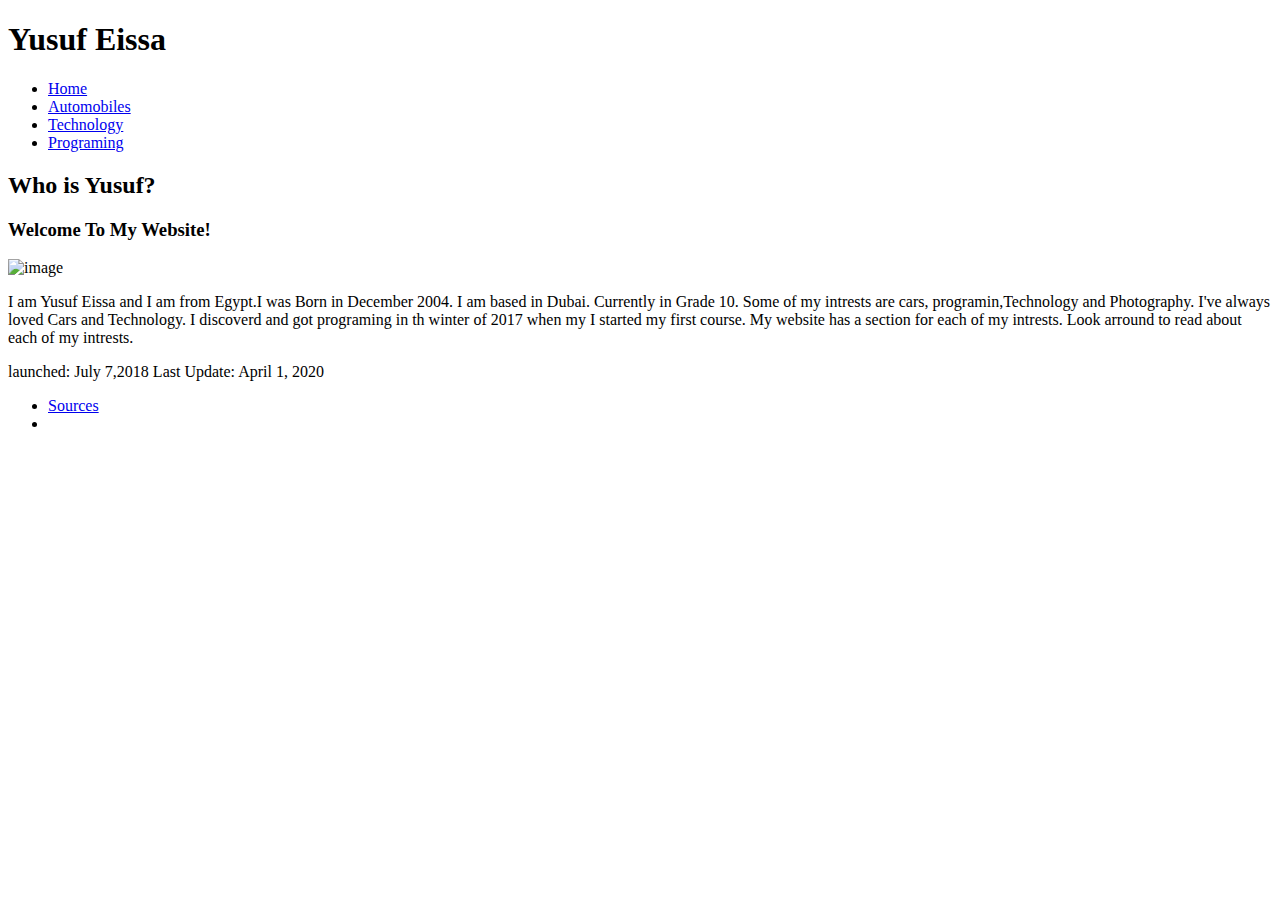
==== index.html @ c05bcb39 "Update index.html" ====
<!DOCTYPE html>
<html lang="en">
  <head>
    <meta charset="UTF-8">
    <link rel="stylesheet" type="text/css" href="style.css">
    <title>Yusuf Eissa</title>
  </head>
<body>
    <div class="Title"> <h1>Yusuf Eissa</h1> </div>

    <div class="Menu">
       <ul>
       <li><a href="index.html">Home</a></li>
       <li><a href="cars.html">Automobiles</a></li>
       <li><a href="technology.html">Technology</a></li>
       <li><a href="Programing.html">Programing</a></li>
     </ul> </div>
      <div class="body">
      <div class="content">
      <h2 class="pagehead"> Who is Yusuf?</h2>
      <h3 class="subhead">Welcome To My Website!</h3>
      <div class="Box2">
      <div class= "image"><img src="Images/Me.jpg" alt="image" ></div>
      <div class="text">
      <p>
      I am Yusuf Eissa and I am from Egypt.I was Born in December 2004. I am based in Dubai. Currently in Grade 10.
      Some of my intrests are cars, programin,Technology and Photography. I've always loved
      Cars and Technology. I discoverd and got programing in th winter of 2017 when my I started my first course.
      My website has a section for each of my intrests. Look arround to read about each of my intrests.
     </p>
     </div>
     </div>
     </div>
     </div>
     <footer class="footer">
       launched: July 7,2018
       Last Update: April 1, 2020
       <div class="Menu">
       <ul>
         <li><a href="Sources.html">Sources</a><li>
         </ul>
       </div>
     </footer>
</body>
</html>
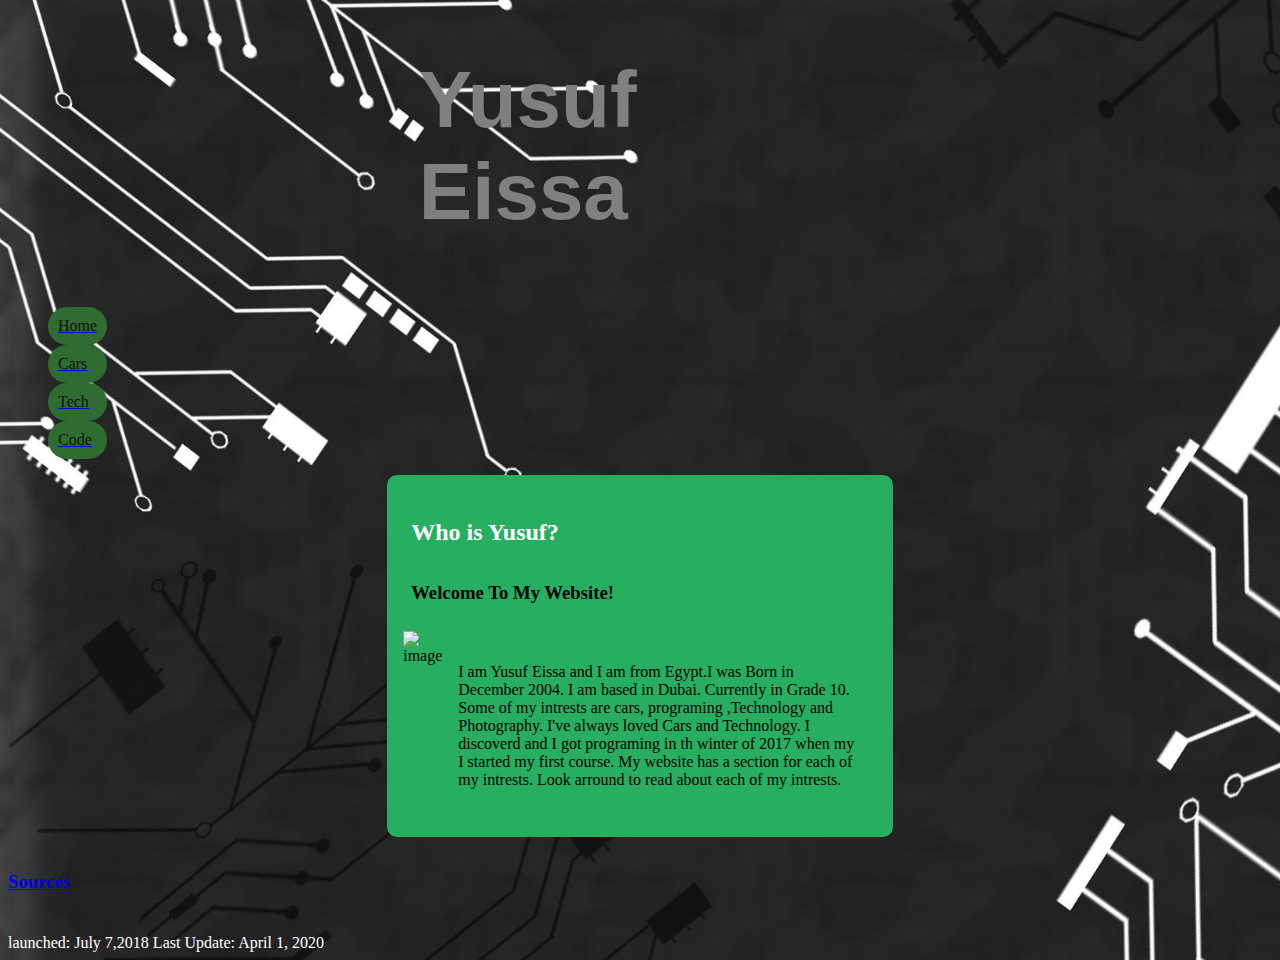
==== commit 075b3a05: "Update index.html" ====
--- a/index.html
+++ b/index.html
@@ -6,14 +6,14 @@
     <title>Yusuf Eissa</title>
   </head>
 <body>
-    <div class="Title"> <h1>Yusuf Eissa</h1> </div>
+    <div class="Title"> <h1><font color="gray">Yusuf Eissa</font></h1> </div>
 
     <div class="Menu">
        <ul>
-       <li><a href="index.html">Home</a></li>
-       <li><a href="cars.html">Automobiles</a></li>
-       <li><a href="technology.html">Technology</a></li>
-       <li><a href="Programing.html">Programing</a></li>
+       <li><a href="index.html"><font face="verdana" color="0F1010">Home</font></a></li>
+       <li><a href="cars.html"><font face="verdana" color="0F1010">Cars</font></a></li>
+       <li><a href="technology.html"><font face="verdana" color="0F1010">Tech</font></a></li>
+       <li><a href="Programing.html"><font face="verdana" color="0F1010">Code</font></a></li>
      </ul> </div>
       <div class="body">
       <div class="content">
@@ -24,8 +24,8 @@
       <div class="text">
       <p>
       I am Yusuf Eissa and I am from Egypt.I was Born in December 2004. I am based in Dubai. Currently in Grade 10.
-      Some of my intrests are cars, programin,Technology and Photography. I've always loved
-      Cars and Technology. I discoverd and got programing in th winter of 2017 when my I started my first course.
+      Some of my intrests are cars, programing ,Technology and Photography. I've always loved
+      Cars and Technology. I discoverd and I got programing in th winter of 2017 when my I started my first course.
       My website has a section for each of my intrests. Look arround to read about each of my intrests.
      </p>
      </div>
@@ -33,13 +33,9 @@
      </div>
      </div>
      <footer class="footer">
-       launched: July 7,2018
-       Last Update: April 1, 2020
-       <div class="Menu">
-       <ul>
-         <li><a href="Sources.html">Sources</a><li>
-         </ul>
-       </div>
+       <div class="button">
+         <h3><a href="Sources.html">Sources</a><li></h3></div>
+        launched: July 7,2018 Last Update: April 1, 2020   
      </footer>
 </body>
 </html>
--- a/style.css
+++ b/style.css
@@ -0,0 +1,83 @@
+
+html {background-image:url("Images/background.jpg");
+  background-repeat: repeat;
+   background-size: 1500px 1000px;
+}
+.body{
+  display: flex;
+
+}
+.text {
+  padding:16px;
+}
+.Box2{
+  display: flex;
+}
+
+.Title{
+  margin-left:32.5% ;
+  margin-right:32.5%;
+  width:35%;
+  font-family:sans-serif;
+  font-size: 40px
+}
+
+.body{
+
+align-content:center;
+
+}
+.title {
+  display: flex;
+
+}
+.Menu {
+  font-family: fantasy;
+  display: flex;
+
+}
+.Menu li{
+  text-align:left;
+  display: block;
+  padding: 10px;
+  background-color: #2F6C31;
+  border-radius: 20px;
+}
+.Menu2 li{
+  text-align:left;
+  display: block;
+  padding: 10px;
+  background-color: #FFFF00;
+  border-radius: 20px;
+  display:flex;
+}
+.Menu2 {
+  font-family: fantasy;
+  display: flex;
+}
+
+.content {
+  background-color: #27AE60  ;
+  margin-left:30% ;
+  margin-right:30%;
+  width:40%;
+  margin-bottom: 16px;
+  border-radius: 10px;
+  padding: 16px;
+}
+.pagehead{
+  color: white;
+  padding:8px
+}
+
+.subhead{
+  padding: 8px
+}
+
+.image2{
+  width:240px;
+  height:150px;
+}
+.footer {
+  color: white;
+}
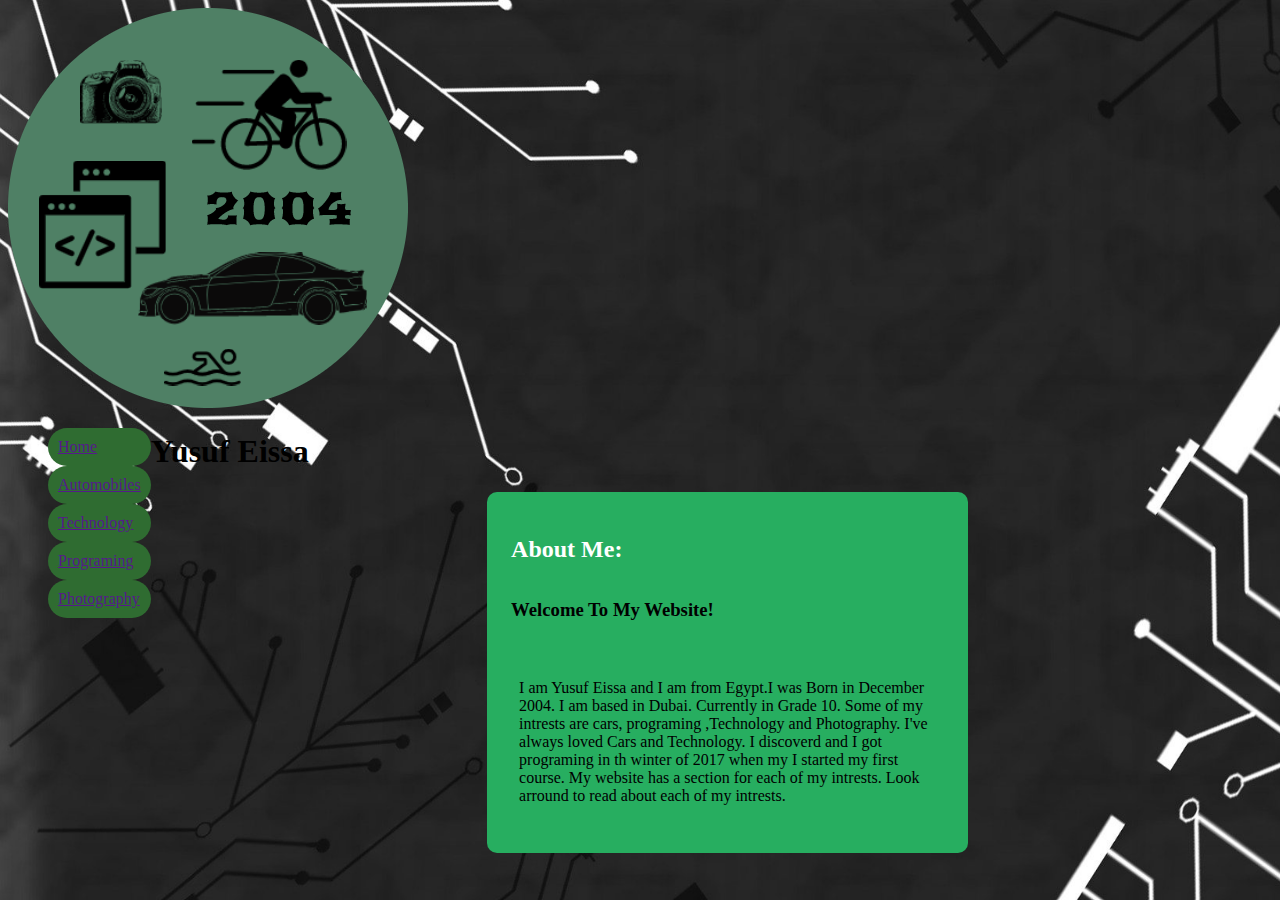
==== commit f6ad6066: "Update index.html" ====
--- a/index.html
+++ b/index.html
@@ -1,41 +1,43 @@
 <!DOCTYPE html>
-<html lang="en">
+<html
   <head>
-    <meta charset="UTF-8">
-    <link rel="stylesheet" type="text/css" href="style.css">
     <title>Yusuf Eissa</title>
+    <link rel="stylesheet" href="style.css" type="text/css">
   </head>
-<body>
-    <div class="Title"> <h1><font color="gray">Yusuf Eissa</font></h1> </div>
+  <body>
+<header>
+  <div class="logo">
+    <img src="logo.png">
+    </div>
+  <div class="Menu">
+     <ul>
+       <li class="active"><a href="">Home</a></li>
+       <li><a href="">Automobiles</a></li>
+       <li><a href="">Technology</a></li>
+       <li><a href="">Programing</a></li>
+       <li><a href="">Photography</a></li>
 
-    <div class="Menu">
-       <ul>
-       <li><a href="index.html"><font face="verdana" color="0F1010">Home</font></a></li>
-       <li><a href="cars.html"><font face="verdana" color="0F1010">Cars</font></a></li>
-       <li><a href="technology.html"><font face="verdana" color="0F1010">Tech</font></a></li>
-       <li><a href="Programing.html"><font face="verdana" color="0F1010">Code</font></a></li>
-     </ul> </div>
-      <div class="body">
-      <div class="content">
-      <h2 class="pagehead"> Who is Yusuf?</h2>
+     </ul>
+  <div class="hero">
+    <h1>Yusuf Eissa</h1>
+    <div class="content">
+      <h2 class="pagehead">About Me:</h2>
       <h3 class="subhead">Welcome To My Website!</h3>
       <div class="Box2">
-      <div class= "image"><img src="Images/Me.jpg" alt="image" ></div>
       <div class="text">
       <p>
-      I am Yusuf Eissa and I am from Egypt.I was Born in December 2004. I am based in Dubai. Currently in Grade 10.
-      Some of my intrests are cars, programing ,Technology and Photography. I've always loved
-      Cars and Technology. I discoverd and I got programing in th winter of 2017 when my I started my first course.
-      My website has a section for each of my intrests. Look arround to read about each of my intrests.
+      I am Yusuf Eissa and I am from Egypt.I was Born in December 2004. I am
+       based in Dubai. Currently in Grade 10. Some of my intrests are cars,
+       programing ,Technology and Photography. I've always loved Cars and
+       Technology. I discoverd and I got programing in th winter of 2017 when
+       my I started my first course. My website has a section for each of my
+       intrests. Look arround to read about each of my intrests.
      </p>
      </div>
      </div>
      </div>
-     </div>
-     <footer class="footer">
-       <div class="button">
-         <h3><a href="Sources.html">Sources</a><li></h3></div>
-        launched: July 7,2018 Last Update: April 1, 2020   
-     </footer>
-</body>
+
+  </div>
+</header>
+  </body>
 </html>
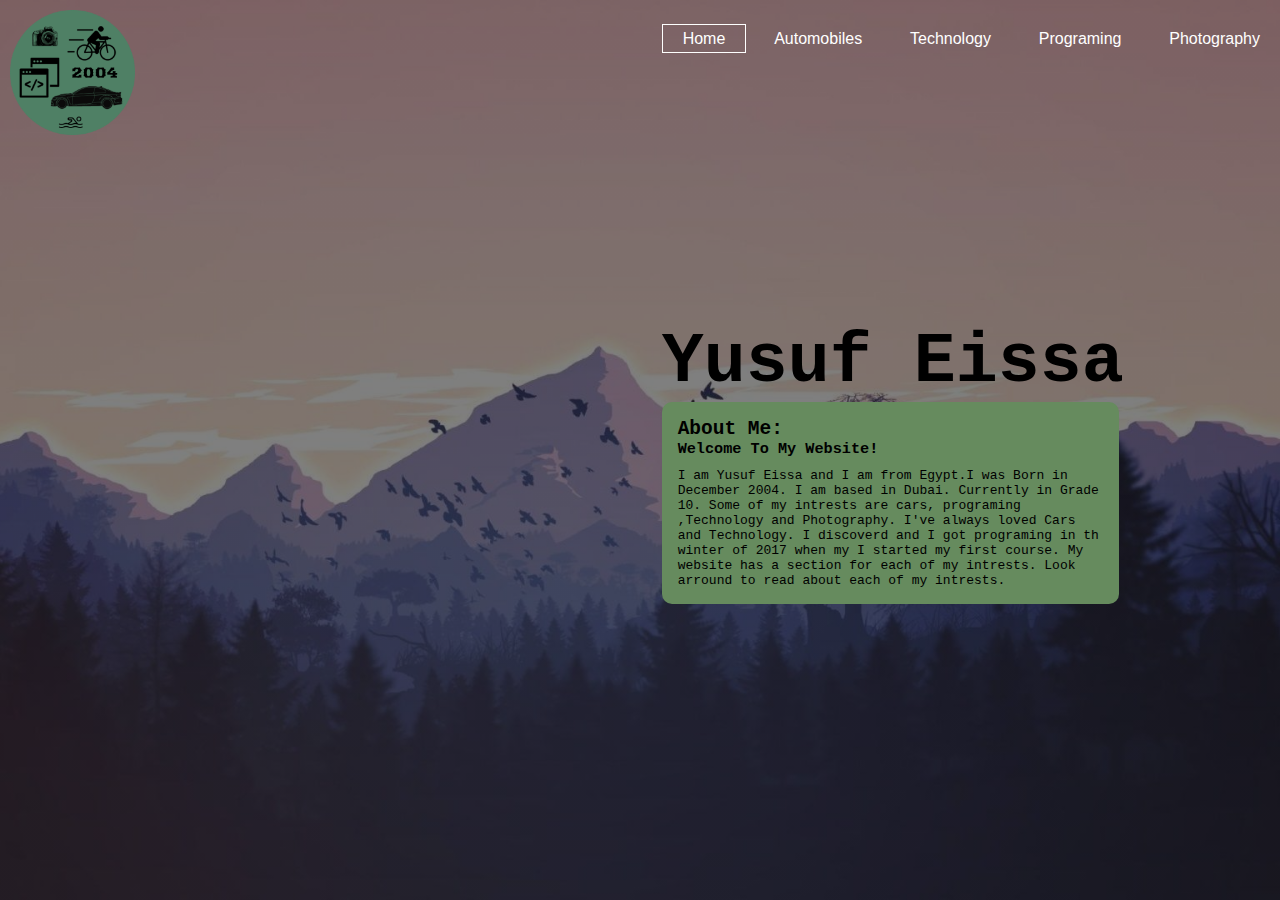
==== commit 0b1eee04: "Update index.html" ====
--- a/index.html
+++ b/index.html
@@ -14,7 +14,7 @@
        <li class="active"><a href="">Home</a></li>
        <li><a href="">Automobiles</a></li>
        <li><a href="">Technology</a></li>
-       <li><a href="">Programing</a></li>
+       <li><a href="Programing.html">Programing</a></li>
        <li><a href="">Photography</a></li>
 
      </ul>
--- a/style.css
+++ b/style.css
@@ -1,83 +1,86 @@
-
-html {background-image:url("Images/background.jpg");
-  background-repeat: repeat;
-   background-size: 1500px 1000px;
-}
-.body{
-  display: flex;
-
-}
-.text {
-  padding:16px;
-}
-.Box2{
-  display: flex;
-}
-
-.Title{
-  margin-left:32.5% ;
-  margin-right:32.5%;
-  width:35%;
-  font-family:sans-serif;
-  font-size: 40px
-}
-
-.body{
-
-align-content:center;
-
-}
-.title {
-  display: flex;
-
-}
-.Menu {
-  font-family: fantasy;
-  display: flex;
-
-}
-.Menu li{
-  text-align:left;
-  display: block;
-  padding: 10px;
-  background-color: #2F6C31;
-  border-radius: 20px;
-}
-.Menu2 li{
-  text-align:left;
-  display: block;
-  padding: 10px;
-  background-color: #FFFF00;
-  border-radius: 20px;
-  display:flex;
-}
-.Menu2 {
-  font-family: fantasy;
-  display: flex;
-}
-
-.content {
-  background-color: #27AE60  ;
-  margin-left:30% ;
-  margin-right:30%;
-  width:40%;
-  margin-bottom: 16px;
-  border-radius: 10px;
-  padding: 16px;
-}
-.pagehead{
-  color: white;
-  padding:8px
-}
-
-.subhead{
-  padding: 8px
-}
-
-.image2{
-  width:240px;
-  height:150px;
-}
-.footer {
-  color: white;
-}
+*
+{
+  margin: 0;
+  padding: 0;
+}
+header{
+  background-image: linear-gradient(rgba(0, 0, 0, 0.5),rgba(0, 0, 0, 0.5)), url(pattern-06.jpg);
+  height: 100vh;
+  background-size: cover;
+  background-position: center;
+  background-repeat: repeat;
+}
+
+.Menu{
+  float: right;
+  list-style: none;
+  margin-top: 30px;
+
+}
+
+.Menu li{
+  display: inline-block;
+}
+
+.Menu li a{
+  color: white;
+  text-decoration: none;
+  padding: 5px 20px;
+  font-family: "Roboto",sans-serif;
+  font-size:
+}
+
+.Menu li.active a{
+  border: 1px solid white;
+}
+
+.Menu li a:hover{
+  border: 1px solid white
+}
+
+.logo img{
+  padding: 10px;
+  width:125px;
+  height:auto;
+  float: left;
+}
+
+body{
+  font-family: monospace;
+}
+
+.row{
+  max-width: 1200px;
+  margin:
+}
+
+.hero{
+  position: absolute;
+  width: 1200px;
+  margin-left: 0px;
+  margin-top: 0px;
+
+}
+
+h1{
+  color: black;
+  font-size: 70px;
+  margin-top:275px;
+}
+
+h4{
+  width: 1200px;
+  height:auto;
+}
+.content {
+  background-color: #668B5E ;
+align-self: center;
+max-width: 425px;
+  margin-bottom: 16px;
+  border-radius: 10px;
+  padding: 16px;
+
+
+.text {
+  padding-top: 10px;
+}
